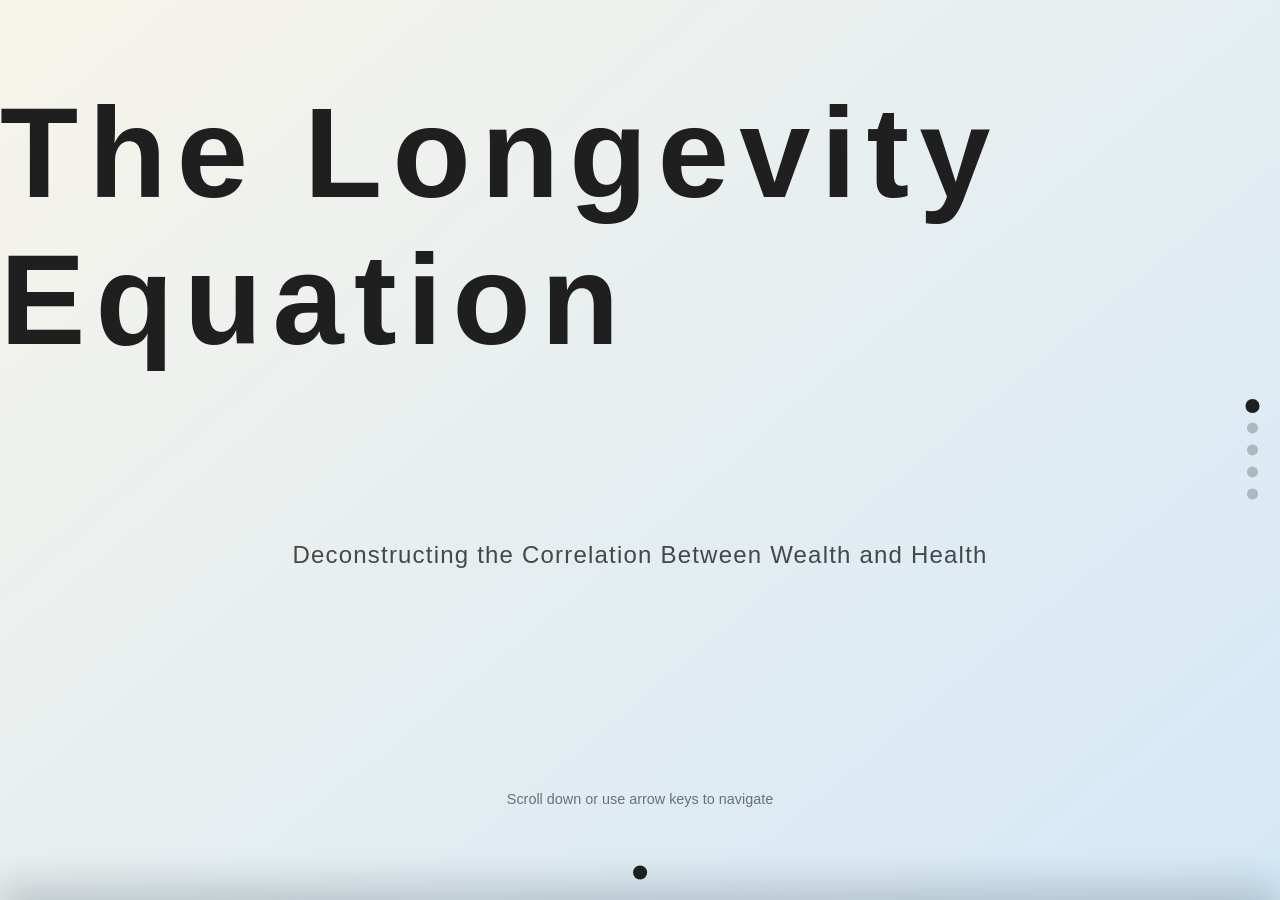
==== website/demo.html @ 6226671b "Update demo.html" ====
<!DOCTYPE html>
<html lang="en">
<head>
    <meta charset="UTF-8">
    <meta name="viewport" content="width=device-width, initial-scale=1.0">

    <title>Life Expectancy</title>
    <meta name="author" content="LIU Tingsen">

    <!-- Stylesheet -->
    <link rel="stylesheet" href="./style/main.css">
    <link rel="stylesheet" href="./style/pages/page11.css">
    <link rel="stylesheet" href="./style/pages/page21.css">
    <link rel="stylesheet" href="./style/pages/page22.css">
    <link rel="stylesheet" href="./style/pages/page31.css">
    <link rel="stylesheet" href="./style/pages/page41.css">
</head>

<body>
    <main id="viewport">
        <div id="vTrack" class="v-track">
            <section class="v-page">
                <div class="h-track">

                    <article class="h-page">
                        <h1>The Longevity Equation</h1>
                        <p style="font-size: 1.5rem; letter-spacing: 0.05em; opacity: 0.8; margin-top: 10px;">Deconstructing the Correlation Between Wealth and Health</p>
                        <p style="margin-top: 40px; opacity: 0.6; font-size: 0.9rem;">Scroll down or use arrow keys to navigate</p>
                    </article>
                    
                </div>
            </section>

            <section class="v-page">
                <div class="h-track">
                    <!-- Life Expectancy VS Gender (1 - 1) -->
                    <article class="h-page page-11">

                        <header class="page-11-header">
                            <h2>The Gender Divide</h2>
                        </header>
                        <div class="page-11-content">
                            <section id="d3-gender-chart" class="chart-placeholder" aria-label="D3 chart placeholder">
                                <p>D3 Chart Placeholder</p>
                            </section>


                            
                            <aside id="conclusion-panel-11" class="conclusion-placeholder" aria-label="Conclusion placeholder">
                                <h3 style="color: #17486a; margin-bottom: 20px;">The Biological and Social Divide</h3>
                                <p style="margin-bottom: 20px;">Globally, women live about <strong>4.8 years longer</strong> than men. But why does this happen across almost all countries, regardless of how rich or poor they are?</p>
                                <div style="padding-left: 15px; border-left: 3px solid #2c6d8e; display: flex; flex-direction: column; gap: 15px;">
                                    <p><strong>1. Biological Advantage:</strong> Scientific research shows that female hormones, like estrogen, actively protect women against heart disease, while male hormones can sometimes suppress the immune system.</p>
                                    <p><strong>2. Behavioral Factors:</strong> Statistically, men have historically engaged in more risk-taking behaviors. They have higher rates of smoking and drinking, and often work in more physically dangerous jobs.</p>
                                    <p><strong>3. Healthcare Habits:</strong> Studies consistently show that women are more proactive about their health. They tend to visit doctors earlier and more frequently for preventive care than men do.</p>
                                </div>
                                <p style="margin-top: 25px; font-weight: 500;">The takeaway? Wealth and modern medicine can increase a country's overall lifespan, but this natural gender gap remains incredibly stubborn everywhere.</p>
                            </aside>

                            
                        </div>
                    </article>
                </div>
            </section>

            <section class="v-page">
                <div class="h-track">
                    <!-- Life Expectancy VS Country (2 - 1) -->
                    <article class="h-page page-21">
                        <header class="page-21-header">
                            <h2>Global Lifespan Map</h2>
                        </header>


                        <section class="page-21-intro" aria-label="Chart description">
                            <p style="font-size: 1.1rem; font-weight: 600; color: #17486a; margin-bottom: 10px;">
                                Where you are born plays a massive role in how long you live.
                            </p>
                            <p>
                                This world map gives you a quick snapshot of global health. You can drag the timeline below to see how major events like economic booms, better medicine, or health crises, have changed life expectancy around the world since the year 2000.
                            </p>
                            <button class="page-21-nav" type="button" data-horizontal-target="1" aria-label="Go to page 2-2">
                                Scroll Right for Top 5 <span aria-hidden="true">→</span>
                            </button>
                        </section>

                        <section class="page-21-map" aria-label="World map visualization placeholder">
                            <div class="page-21-map-placeholder">
                                <p>World map placeholder</p>
                            </div>
                        </section>
                    </article>
                    <!-- Life Expectancy VS Country — Top 5 Rankings (2 - 2) -->
                    <article class="h-page page-22">
                        <header class="page-21-header">
                            <h2>Top 5 Nations in Life Expectancy Rankings</h2>
                        </header>

                

                        <section class="page-21-intro" aria-label="Chart description">
                            <p style="font-size: 1.1rem; font-weight: 600; color: #17486a; margin-bottom: 10px;">
                                Which countries are leading the way in human survival?
                            </p>
                            <p>
                                This racing bar chart shows the top 5 countries with the highest life expectancy from 2000 to 2021. Hit the <strong>Play</strong> button below to watch how the rankings shift over two decades as nations compete to improve their public health.
                            </p>
                        </section>

                        <section class="page-22-chart" aria-label="Horizontal bar chart placeholder">
                            <div class="page-22-bars" id="d3-ranking-chart">
                                <p>Horizontal bar chart placeholder</p>
                            </div>

                            <div class="page-22-controls">
                                <button class="page-22-play-btn" type="button"
                                        id="rankingPlayBtn" aria-label="Play timeline">
                                    &#9654;
                                </button>
                                <input class="page-22-timeline" type="range"
                                       id="rankingTimeline"
                                       min="2000" max="2020" value="2000" step="1"
                                       aria-label="Year timeline" />
                                <span class="page-22-year-label" id="rankingYearLabel" aria-live="polite">2000</span>
                            </div>
                        </section>
                    </article>
                </div>
            </section>

            <section class="v-page">
                <div class="h-track">
                    <!-- Special Case: High GDP, Low Life Expectancy (3 - 1) -->
                    <article class="h-page page-31">


                        <header class="page-21-header">
                            <h2>The Wealth Paradox</h2>
                        </header>
                        
                        <div class="page-31-body">
                            <div class="page-31-analysis">
                                <div class="page-31-text">
            
                                    <p class="page-31-lead" style="font-size: 1.15rem; color: #17486a; margin-bottom: 15px;">
                                        When Money Fails to Buy Time
                                    </p>
                                    <p style="margin-bottom: 12px;">
                                        We usually assume that richer countries have healthier and longer living citizens. But there are striking exceptions.
                                    </p>
            
                                    <p style="margin-bottom: 12px;">
                
                                        Take <strong>The Bahamas</strong> in 2021 as an example. It is one of the wealthiest nations in the world, with a GDP per capita over $30,000. Yet, its people only live to about 70.4 years on average. <strong>This is nearly 10 years shorter than the average lifespan of other wealthy nations.</strong> Why?
                                    </p>
                                    <p style="margin-bottom: 12px;">
                                        The answer lies in inequality and lifestyle diseases. Much of the national wealth comes from luxury tourism and offshore banking, meaning the money is not evenly shared with everyday citizens.
                                    </p>
                                    <p>
                                        Combine this wealth gap with a diet heavily reliant on imported processed foods, and you get a massive 20.4 percent mortality rate from chronic conditions like diabetes and heart disease before the age of 70.
                                    </p>
                                </div>
                                <figure class="page-31-figure" style="margin-top: 15px;">
                                    <img src="./assets/bahamas_comparison.png" alt="Life Expectancy Comparison Chart" style="width: 100%; height: auto; border-radius: 1rem; border: 1px solid rgba(23,72,106,0.1);">
                                    <figcaption style="margin-top: 0.4rem; font-size: 0.8rem; opacity: 0.6; text-align: center; font-style: italic;">A comparison of life expectancy across different income brackets in 2021</figcaption>
                                </figure>
                            </div>
                            <div class="page-31-charts">
                                <div class="page-31-chart-slot" id="d3-chart1" aria-label="GDP vs Life Expectancy scatter chart placeholder">
                                    <span class="page-31-chart-label">Chart 1</span>
                                    <p>Chart1</p>
                                </div>
                                <div class="page-31-chart-slot" id="d3-chart2" aria-label="Country comparison chart placeholder">
                                    <span class="page-31-chart-label">Chart 2</span>
                                    <p>Chart2</p>
                                </div>
                            </div>
                        </div>
                        
                       
                    </article>
                </div>
            </section>

            <section class="v-page">
                <div class="h-track">
                    <article class="h-page page-41">
                        <header class="page-21-header">
                            <h2>Final Multidimensional Health Profile</h2>
                        </header>


                        <div class="page-41-body">
                            <!-- 左侧总结文字 -->
                            <section class="page-41-summary" aria-label="Summary text area">

                                
                                <div class="page-41-summary-text">
                                    <p class="page-41-lead" style="font-size: 1.15rem; color: #17486a; margin-bottom: 15px;">
                                        Conclusion: The Full Picture of Health
                                    </p>
                                    <p style="margin-bottom: 12px;">
                                        As we've seen, measuring a country's true health is complicated. GDP alone doesn't guarantee a long life if that wealth isn't used to prevent chronic lifestyle diseases.
                                    </p>
                                    <p style="margin-bottom: 12px;">
                                        <strong>Now it's your turn to explore!</strong> Use the timeline and controls below to select a country. Check its unique "health fingerprint" across five areas: 
                                    </p>
                                    <ul style="margin-top: 10px; margin-bottom: 20px; padding-left: 25px; line-height: 1.8; font-weight: 500;">
                                        <li>Wealth (GDP per capita)</li>
                                        <li>Overall Lifespan</li>
                                        <li>Male Lifespan</li>
                                        <li>Female Lifespan</li>
                                        <li>Chronic Disease Rate (NCD)</li>
                                    </ul>
                                    <p style="margin-top: 1rem; font-style: italic; opacity: 0.7;">
                                        Scroll down to view team credits.
                                    </p>
                                </div>
                            </section> 
                            
                            <!-- 右侧雷达图 -->
                            <section class="page-41-radar" aria-label="Dynamic radar chart placeholder">
                                <div class="page-41-radar-canvas" id="d3-summary-radar">
                                    <p>Dynamic radar chart placeholder</p>
                                </div>
                                <div class="page-41-controls">
                                    <button class="page-41-play-btn" type="button" id="radarPlayBtn" aria-label="Play radar timeline">
                                        &#9654;
                                    </button>
                                    <input class="page-41-timeline" type="range"
                                        id="radarTimeline"
                                        min="2000" max="2020" value="2000" step="1"
                                        aria-label="Radar year timeline" />
                                    <span class="page-41-year-label" id="radarYearLabel" aria-live="polite">2000</span>
                                </div>
                                <p class="page-41-hint" style="font-size: 0.85rem; opacity: 0.6;">Keep scrolling to see the team info</p>
                            </section>
                        </div>


                    </article>
                </div>
            </section>
        </div>

        <footer id="teamFooter" class="team-footer" aria-label="Team credits">
            <p>LIU, Tingsen; LIN Xiaoya; WU Yiqian 倾力打造</p>
        </footer>
    </main>

    <div id="horizontalDots" class="dots horizontal-dots" aria-label="Horizontal page indicator"></div>
    <div id="verticalDots" class="dots vertical-dots" aria-label="Vertical layer indicator"></div>

    <!--导入JS脚本-->
    <script src="./scripts/scroll.js"></script>
</body>
</html>
---- website/style/main.css ----
:root {
	--bg-start: #f7f4ea;
	--bg-end: #d5e8f7;
	--text-color: #1f1f1f;
	--dot-inactive: rgba(31, 31, 31, 0.25);
	--dot-active: #1f1f1f;
	--footer-height: 10vh;
}

* {
	box-sizing: border-box;
}

html,
body {
	margin: 0;
	width: 100%;
	height: 100%;
	overflow: hidden;
	font-family: "Trebuchet MS", "Segoe UI", sans-serif;
	color: var(--text-color);
	background: linear-gradient(140deg, var(--bg-start), var(--bg-end));
}

#viewport {
	position: relative;
	width: 100vw;
	height: 100vh;
	overflow: hidden;
	/* 禁用默认触摸手势，交互由 JS 的翻页逻辑接管 */
	touch-action: none;
}

.v-track {
	width: 100%;
	height: 100%;
	transition: transform 0.56s ease;
}

.v-page {
	width: 100vw;
	height: 100vh;
	overflow: hidden;
}

.h-track {
	display: flex;
	width: 100%;
	height: 100%;
	transition: transform 0.56s ease;
}

.h-page {
	flex: 0 0 100vw;
	width: 100vw;
	height: 100vh;
	display: grid;
	place-items: center;
}

h1 {
	margin: 0;
	font-size: clamp(3rem, 10vw, 8rem);
	letter-spacing: 0.08em;
	font-weight: 700;
}

.dots {
	position: fixed;
	z-index: 10;
	display: flex;
	gap: 0.7rem;
}

.horizontal-dots {
	left: 50%;
	bottom: 1.4rem;
	transform: translateX(-50%);
}

body.footer-revealed .horizontal-dots {
	display: none;
}

.vertical-dots {
	right: 1.4rem;
	top: 50%;
	transform: translateY(-50%);
	flex-direction: column;
}

.dot {
	position: relative;
	display: inline-block;
	width: 0.68rem;
	height: 0.68rem;
	border-radius: 50%;
	background: var(--dot-inactive);
	cursor: pointer;
	transition: transform 0.28s ease, background-color 0.28s ease;
}

.dot.active {
	transform: scale(1.28);
	background: var(--dot-active);
}


/*
   旧逻辑：active 时显示 label
   .dot.active::after {
	content: attr(data-label);
	position: absolute;
	padding: 0.2rem 0.4rem;
	border-radius: 0.35rem;
	font-size: 0.78rem;
	line-height: 1;
	white-space: nowrap;
	background: rgba(255, 255, 255, 0.88);
	color: var(--text-color);
	transition: transform 0.2s ease;
	pointer-events: none;
   }
*/

/* 新逻辑：仅鼠标悬停到 dot 时显示 label */
.dot:hover::after {
	/* active dot 旁的页面信息标签，文本来自 data-label */
	content: attr(data-label);
	position: absolute;
	padding: 0.2rem 0.4rem;
	border-radius: 0.35rem;
	font-size: 0.78rem;
	line-height: 1;
	white-space: nowrap;
	background: rgba(255, 255, 255, 0.88);
	color: var(--text-color);
	transition: transform 0.2s ease;
	pointer-events: none;
}

.dot.active {
	animation: dot-pulse 0.22s ease;
}

/*
   旧逻辑：active 的纵向 dot 显示位置
   .vertical-dots .dot.active::after {
	top: 50%;
	right: calc(100% + 5px);
	left: auto;
	transform: translateY(-50%);
   }
*/

/* 右侧竖直 dot：标签固定显示在 dot 左侧 */
.vertical-dots .dot:hover::after {
	top: 50%;
	right: calc(100% + 5px);
	left: auto;
	transform: translateY(-50%);
}

/*
   旧逻辑：active 的横向 dot 显示位置
   .horizontal-dots .dot.active::after {
	top: auto;
	bottom: calc(100% + 5px);
	left: 50%;
	transform: translateX(-50%);
   }
*/

/* 底部水平 dot：标签固定显示在 dot 上方 */
.horizontal-dots .dot:hover::after {
	top: auto;
	bottom: calc(100% + 5px);
	left: 50%;
	transform: translateX(-50%);
}

/* 当 scroll.js 中标记为不显示标签时，仅显示 dot，不渲染文本标签 */
.dot:hover[data-hide-label="true"]::after {
	content: none;
}

@keyframes dot-pulse {
	0% {
		transform: scale(1);
	}

	100% {
		transform: scale(1.28);
	}
}

@media (max-width: 768px) {
	.vertical-dots {
		right: 0.9rem;
	}

	.horizontal-dots {
		bottom: 1rem;
	}

	.dot:hover::after {
		font-size: 0.72rem;
	}
}
---- website/style/pages/page11.css ----
.page-11 {
	display: flex;
	flex-direction: column;
	justify-content: flex-start;
	align-items: stretch;
	padding: clamp(1.2rem, 3vw, 2.2rem);
	gap: 1rem;
}

.page-11-header h2 {
	margin: 0;
	font-size: clamp(1.4rem, 3vw, 2.2rem);
	letter-spacing: 0.02em;
}

.page-11-content {
	flex: 1;
	min-height: 0;
	display: grid;
	grid-template-columns: 1fr 1fr;
	gap: clamp(0.8rem, 2vw, 1.2rem);
}

.chart-placeholder,
.conclusion-placeholder {
	background: rgba(255, 255, 255, 0.56);
	border: 1px dashed rgba(31, 31, 31, 0.28);
	border-radius: 0.7rem;
	padding: 1rem;
	height: 95%;
}

.chart-placeholder {
	display: grid;
	place-items: center;
}

.chart-placeholder p {
	margin: 0;
	font-size: 1rem;
	letter-spacing: 0.04em;
	opacity: 0.8;
}

.conclusion-placeholder h3 {
	margin: 0 0 0.8rem;
	font-size: 1.15rem;
}

.conclusion-placeholder p {
	margin: 0;
	line-height: 1.6;
	opacity: 0.88;
}

@media (max-width: 768px) {
	.page-11-content {
		grid-template-columns: 1fr;
	}
}
---- website/style/pages/page21.css ----
.page-21 {
	position: relative;
	display: flex;
	flex-direction: column;
	justify-content: flex-start;
	align-items: flex-start;
	padding: clamp(1.4rem, 3vw, 2.4rem) clamp(1.4rem, 3vw, 2.4rem) clamp(3.6rem, 7vh, 5.4rem);
	gap: 1rem;
}

.page-21-header h2 {
	margin: 0;
	font-size: clamp(1.4rem, 3vw, 2.2rem);
	letter-spacing: 0.02em;
}

.page-21-intro {
	width: min(75rem, 100%);
	padding: 1rem 1.1rem;
	border-radius: 1rem;
	background: rgba(255, 252, 246, 0.72);
	border: 1px solid rgba(31, 31, 31, 0.14);
	box-shadow: 0 18px 45px rgba(31, 31, 31, 0.08);
	backdrop-filter: blur(8px);
}

.page-21-intro p {
	margin: 0;
	font-size: 1rem;
	line-height: 1.65;
	opacity: 0.9;
}

.page-21-nav {
	margin-top: 0.9rem;
	display: inline-flex;
	align-items: center;
	gap: 0.6rem;
	padding: 0.72rem 1rem;
	border: 0;
	border-radius: 999px;
	background: linear-gradient(135deg, #17486a, #2c6d8e);
	color: #f7f4ea;
	font: inherit;
	font-size: 0.95rem;
	letter-spacing: 0.03em;
	cursor: pointer;
	transition: transform 0.22s ease, box-shadow 0.22s ease, background-position 0.22s ease;
	box-shadow: 0 12px 24px rgba(23, 72, 106, 0.22);
}

.page-21-nav span {
	font-size: 1.08rem;
	transition: transform 0.22s ease;
}

.page-21-nav:hover,
.page-21-nav:focus-visible {
	transform: translateY(-2px);
	box-shadow: 0 18px 30px rgba(23, 72, 106, 0.28);
	outline: none;
}

.page-21-nav:hover span,
.page-21-nav:focus-visible span {
	transform: translateX(4px);
}

.page-21-map {
	flex: 1;
	width: 100%;
	min-height: 0;
	margin-top: 0.4rem;
	padding: clamp(1rem, 2vw, 1.4rem);
	border-radius: 1.4rem;
	background:
		linear-gradient(160deg, rgba(255, 255, 255, 0.82), rgba(230, 240, 245, 0.64)),
		radial-gradient(circle at top left, rgba(44, 109, 142, 0.12), transparent 48%);
	border: 1px solid rgba(23, 72, 106, 0.12);
	box-shadow: inset 0 1px 0 rgba(255, 255, 255, 0.68), 0 24px 56px rgba(31, 31, 31, 0.08);
	display: grid;
	place-items: center;
}

.page-21-map-placeholder {
	width: min(100%, 78rem);
	height: 100%;
	min-height: 24rem;
	border-radius: 1rem;
	border: 1.5px dashed rgba(23, 72, 106, 0.28);
	background:
		linear-gradient(180deg, rgba(255, 255, 255, 0.38), rgba(215, 229, 236, 0.28)),
		repeating-linear-gradient(
			90deg,
			rgba(23, 72, 106, 0.05) 0,
			rgba(23, 72, 106, 0.05) 1px,
			transparent 1px,
			transparent 36px
		);
	display: grid;
	place-items: center;
	padding: 1.5rem;
}

.page-21-map-placeholder p {
	margin: 0;
	text-align: center;
	font-size: clamp(1rem, 1.6vw, 1.15rem);
	line-height: 1.7;
	opacity: 0.78;
}

@media (max-width: 768px) {
	.page-21 {
		padding-bottom: clamp(4.2rem, 10vh, 6rem);
	}

	.page-21-intro {
		width: 100%;
	}

	.page-21-nav {
		width: 100%;
		justify-content: center;
	}

	.page-21-map-placeholder {
		min-height: 18rem;
	}
}
---- website/style/pages/page22.css ----
/* =========================================================
   2-2 页：Top 5 Countries — Life Expectancy Rankings
   header / intro 复用 page21.css 中的 .page-21-header / .page-21-intro
   ========================================================= */

.page-22 {
	position: relative;
	display: flex;
	flex-direction: column;
	justify-content: flex-start;
	align-items: flex-start;
	/* 底部留空给后续页脚信息 */
	padding: clamp(1.4rem, 3vw, 2.4rem) clamp(1.4rem, 3vw, 2.4rem) clamp(3.6rem, 7vh, 5.4rem);
	gap: 1rem;
}

/* 柱状图卡片容器：占据剩余高度，内部纵向排列图区 + 控制条 */
.page-22-chart {
	flex: 1;
	width: 100%;
	min-height: 0;
	display: flex;
	flex-direction: column;
	gap: 0.9rem;
	margin-top: 0.4rem;
	padding: clamp(1rem, 2vw, 1.4rem);
	border-radius: 1.4rem;
	background:
		linear-gradient(160deg, rgba(255, 255, 255, 0.82), rgba(230, 240, 245, 0.64)),
		radial-gradient(circle at top left, rgba(44, 109, 142, 0.12), transparent 48%);
	border: 1px solid rgba(23, 72, 106, 0.12);
	box-shadow: inset 0 1px 0 rgba(255, 255, 255, 0.68), 0 24px 56px rgba(31, 31, 31, 0.08);
}

/* 柱状图占位区：弹性占满卡片剩余高度 */
.page-22-bars {
	flex: 1;
	min-height: 0;
	border-radius: 1rem;
	border: 1.5px dashed rgba(23, 72, 106, 0.28);
	background:
		linear-gradient(180deg, rgba(255, 255, 255, 0.38), rgba(215, 229, 236, 0.28)),
		repeating-linear-gradient(
			180deg,
			rgba(23, 72, 106, 0.05) 0,
			rgba(23, 72, 106, 0.05) 1px,
			transparent 1px,
			transparent 32px
		);
	display: grid;
	place-items: center;
	padding: 1.5rem;
}

.page-22-bars p {
	margin: 0;
	text-align: center;
	font-size: clamp(1rem, 1.6vw, 1.15rem);
	line-height: 1.7;
	opacity: 0.78;
}

/* 时间轴控制条：播放键 + 滑块 + 年份标签 */
.page-22-controls {
	flex-shrink: 0;
	display: flex;
	align-items: center;
	gap: 0.9rem;
	padding: 0.62rem 0.9rem;
	border-radius: 0.9rem;
	background: rgba(255, 255, 255, 0.6);
	border: 1px solid rgba(23, 72, 106, 0.1);
	box-shadow: 0 4px 14px rgba(23, 72, 106, 0.07);
	backdrop-filter: blur(6px);
}

/* 播放按钮 */
.page-22-play-btn {
	flex-shrink: 0;
	width: 2.2rem;
	height: 2.2rem;
	border: 0;
	border-radius: 50%;
	background: linear-gradient(135deg, #17486a, #2c6d8e);
	color: #f7f4ea;
	font-size: 0.82rem;
	cursor: pointer;
	display: grid;
	place-items: center;
	transition: transform 0.2s ease, box-shadow 0.2s ease;
	box-shadow: 0 6px 16px rgba(23, 72, 106, 0.28);
}

.page-22-play-btn:hover,
.page-22-play-btn:focus-visible {
	transform: scale(1.1);
	box-shadow: 0 10px 22px rgba(23, 72, 106, 0.34);
	outline: none;
}

/* 时间轴滑块 */
.page-22-timeline {
	flex: 1;
	-webkit-appearance: none;
	appearance: none;
	height: 4px;
	border-radius: 2px;
	background: linear-gradient(
		to right,
		#2c6d8e 0%,
		#2c6d8e calc((var(--pct, 0) * 1%)),
		rgba(23, 72, 106, 0.2) calc((var(--pct, 0) * 1%))
	);
	cursor: pointer;
	outline: none;
}

.page-22-timeline::-webkit-slider-thumb {
	-webkit-appearance: none;
	width: 1.05rem;
	height: 1.05rem;
	border-radius: 50%;
	background: #17486a;
	box-shadow: 0 2px 8px rgba(23, 72, 106, 0.38);
	transition: transform 0.18s ease;
	cursor: grab;
}

.page-22-timeline::-webkit-slider-thumb:hover {
	transform: scale(1.22);
}

.page-22-timeline::-moz-range-thumb {
	width: 1.05rem;
	height: 1.05rem;
	border: 0;
	border-radius: 50%;
	background: #17486a;
	box-shadow: 0 2px 8px rgba(23, 72, 106, 0.38);
	transition: transform 0.18s ease;
	cursor: grab;
}

.page-22-timeline::-moz-range-progress {
	background: #2c6d8e;
	border-radius: 2px;
}

/* 年份标签 */
.page-22-year-label {
	flex-shrink: 0;
	min-width: 2.8rem;
	text-align: right;
	font-size: 0.9rem;
	font-weight: 700;
	letter-spacing: 0.06em;
	color: #17486a;
}

/* 用 JS 驱动滑块填充进度（可动态写入 CSS 变量） */
#rankingTimeline {
	--pct: 0;
}

@media (max-width: 768px) {
	.page-22 {
		padding-bottom: clamp(4.2rem, 10vh, 6rem);
	}
}
---- website/style/pages/page31.css ----
/* =========================================================
   3-1 页：Special Case — High GDP, Low Life Expectancy
   header 复用 .page-21-header（见 page21.css）
   ========================================================= */

.page-31 {
	position: relative;
	display: flex;
	flex-direction: column;
	align-items: flex-start;
	/* 底部留出空间备用 */
	padding: clamp(1.4rem, 3vw, 2.4rem) clamp(1.4rem, 3vw, 2.4rem) clamp(3.6rem, 7vh, 5.4rem);
	gap: 1rem;
}

/* 左右双栏：左侧文字区稍宽 */
.page-31-body {
	flex: 1;
	min-height: 0;
	width: 100%;
	display: grid;
	grid-template-columns: 55fr 45fr;
	gap: clamp(0.9rem, 2vw, 1.4rem);
}

/* ── 左栏：文字 + 图片 ── */
.page-31-analysis {
	display: flex;
	flex-direction: column;
	gap: 0.9rem;
	min-height: 0;
}

/* 可内部滚动的文字卡片 */
.page-31-text {
	flex: 1;
	min-height: 0;
	overflow-y: auto;
	padding: 1rem 1.1rem;
	border-radius: 1rem;
	background: rgba(255, 252, 246, 0.72);
	border: 1px solid rgba(31, 31, 31, 0.14);
	box-shadow: 0 18px 45px rgba(31, 31, 31, 0.08);
	backdrop-filter: blur(8px);
	scrollbar-width: thin;
	scrollbar-color: rgba(23, 72, 106, 0.28) transparent;
}

.page-31-text::-webkit-scrollbar {
	width: 4px;
}

.page-31-text::-webkit-scrollbar-thumb {
	background: rgba(23, 72, 106, 0.28);
	border-radius: 2px;
}

/* 第一段加粗引导语 */
.page-31-lead {
	margin: 0 0 0.9rem;
	font-size: clamp(0.98rem, 1.3vw, 1.08rem);
	font-weight: 600;
	line-height: 1.55;
	color: #17486a;
}

.page-31-text p {
	margin: 0 0 0.75rem;
	font-size: clamp(0.88rem, 1.15vw, 0.98rem);
	line-height: 1.72;
	opacity: 0.88;
}

.page-31-text p:last-child {
	margin-bottom: 0;
}

/* 图片插入区（可选，後续替換为真实圖片） */
.page-31-figure {
	flex-shrink: 0;
	margin: 0;
}

.page-31-image-slot {
	height: clamp(8rem, 17vh, 11rem);
	border-radius: 1rem;
	border: 1.5px dashed rgba(31, 31, 31, 0.2);
	background: rgba(255, 255, 255, 0.52);
	display: grid;
	place-items: center;
	color: var(--text-color);
	font-size: 0.9rem;
	opacity: 0.7;
}

.page-31-figure figcaption {
	margin-top: 0.4rem;
	font-size: 0.8rem;
	opacity: 0.58;
	text-align: center;
	font-style: italic;
}

/* ── 右栏：两张图表上下堆叠 ── */
.page-31-charts {
	display: flex;
	flex-direction: column;
	gap: clamp(0.8rem, 1.5vh, 1.1rem);
	min-height: 0;
}

.page-31-chart-slot {
	flex: 1;
	min-height: 0;
	border-radius: 1.2rem;
	background:
		linear-gradient(160deg, rgba(255, 255, 255, 0.82), rgba(230, 240, 245, 0.64)),
		radial-gradient(circle at top left, rgba(44, 109, 142, 0.1), transparent 52%);
	border: 1px solid rgba(23, 72, 106, 0.12);
	box-shadow: inset 0 1px 0 rgba(255, 255, 255, 0.68), 0 14px 32px rgba(31, 31, 31, 0.07);
	display: grid;
	place-items: center;
	padding: 1rem;
	position: relative;
}

.page-31-chart-slot p {
	margin: 0;
	font-size: clamp(0.9rem, 1.3vw, 1rem);
	opacity: 0.72;
	text-align: center;
	line-height: 1.65;
}

/* 图表标签（右上角小标） */
.page-31-chart-label {
	position: absolute;
	top: 0.62rem;
	left: 0.9rem;
	font-size: 0.76rem;
	letter-spacing: 0.06em;
	text-transform: uppercase;
	opacity: 0.52;
	font-weight: 600;
}

@media (max-width: 900px) {
	.page-31-body {
		grid-template-columns: 1fr;
	}

	.page-31-charts {
		flex-direction: row;
	}

	.page-31-figure {
		display: none;
	}
}

@media (max-width: 768px) {
	.page-31 {
		padding-bottom: clamp(4.2rem, 10vh, 6rem);
	}

	.page-31-charts {
		flex-direction: column;
	}
}
---- website/style/pages/page41.css ----
.page-41 {
	position: relative;
	display: flex;
	flex-direction: column;
	align-items: flex-start;
	padding: clamp(1.4rem, 3vw, 2.4rem) clamp(1.4rem, 3vw, 2.4rem) clamp(3.6rem, 7vh, 5.4rem);
	gap: 1rem;
}

.page-41-body {
	flex: 1;
	min-height: 0;
	width: 100%;
	display: grid;
	grid-template-columns: 52fr 48fr;
	gap: clamp(0.9rem, 2vw, 1.3rem);
}

/* 左侧：大段总结文字（可内部滚动） */
.page-41-summary {
	min-height: 0;
	display: flex;
	flex-direction: column;
}

.page-41-summary-text {
	flex: 1;
	min-height: 0;
	overflow-y: auto;
	padding: 1rem 1.1rem;
	border-radius: 1rem;
	background: rgba(255, 252, 246, 0.72);
	border: 1px solid rgba(31, 31, 31, 0.14);
	box-shadow: 0 18px 45px rgba(31, 31, 31, 0.08);
	backdrop-filter: blur(8px);
	scrollbar-width: thin;
	scrollbar-color: rgba(23, 72, 106, 0.28) transparent;
}

.page-41-summary-text::-webkit-scrollbar {
	width: 4px;
}

.page-41-summary-text::-webkit-scrollbar-thumb {
	background: rgba(23, 72, 106, 0.28);
	border-radius: 2px;
}

.page-41-lead {
	margin: 0 0 0.9rem;
	font-size: clamp(0.98rem, 1.3vw, 1.08rem);
	font-weight: 600;
	line-height: 1.58;
	color: #17486a;
}

.page-41-summary-text p {
	margin: 0 0 0.75rem;
	font-size: clamp(0.88rem, 1.15vw, 0.98rem);
	line-height: 1.72;
	opacity: 0.88;
}

.page-41-summary-text p:last-child {
	margin-bottom: 0;
}

/* 右侧：雷达图 + 时间轴控制 */
.page-41-radar {
	min-height: 0;
	display: flex;
	flex-direction: column;
	gap: 0.9rem;
	padding: clamp(1rem, 2vw, 1.3rem);
	border-radius: 1.3rem;
	background:
		linear-gradient(160deg, rgba(255, 255, 255, 0.82), rgba(230, 240, 245, 0.64)),
		radial-gradient(circle at top left, rgba(44, 109, 142, 0.12), transparent 48%);
	border: 1px solid rgba(23, 72, 106, 0.12);
	box-shadow: inset 0 1px 0 rgba(255, 255, 255, 0.68), 0 24px 56px rgba(31, 31, 31, 0.08);
}

.page-41-radar-canvas {
	flex: 1;
	min-height: 0;
	border-radius: 1rem;
	border: 1.5px dashed rgba(23, 72, 106, 0.28);
	background:
		radial-gradient(circle at center, rgba(255, 255, 255, 0.5), rgba(215, 229, 236, 0.28)),
		repeating-radial-gradient(
			circle at center,
			rgba(23, 72, 106, 0.08) 0,
			rgba(23, 72, 106, 0.08) 1px,
			transparent 1px,
			transparent 22px
		);
	display: grid;
	place-items: center;
	padding: 1.2rem;
}

.page-41-radar-canvas p {
	margin: 0;
	text-align: center;
	font-size: clamp(0.95rem, 1.5vw, 1.08rem);
	line-height: 1.65;
	opacity: 0.76;
}

.page-41-controls {
	flex-shrink: 0;
	display: flex;
	align-items: center;
	gap: 0.9rem;
	padding: 0.62rem 0.9rem;
	border-radius: 0.9rem;
	background: rgba(255, 255, 255, 0.6);
	border: 1px solid rgba(23, 72, 106, 0.1);
	box-shadow: 0 4px 14px rgba(23, 72, 106, 0.07);
	backdrop-filter: blur(6px);
}

.page-41-play-btn {
	flex-shrink: 0;
	width: 2.2rem;
	height: 2.2rem;
	border: 0;
	border-radius: 50%;
	background: linear-gradient(135deg, #17486a, #2c6d8e);
	color: #f7f4ea;
	font-size: 0.82rem;
	cursor: pointer;
	display: grid;
	place-items: center;
	transition: transform 0.2s ease, box-shadow 0.2s ease;
	box-shadow: 0 6px 16px rgba(23, 72, 106, 0.28);
}

.page-41-play-btn:hover,
.page-41-play-btn:focus-visible {
	transform: scale(1.1);
	box-shadow: 0 10px 22px rgba(23, 72, 106, 0.34);
	outline: none;
}

.page-41-timeline {
	flex: 1;
	-webkit-appearance: none;
	appearance: none;
	height: 4px;
	border-radius: 2px;
	background: linear-gradient(
		to right,
		#2c6d8e 0%,
		#2c6d8e calc((var(--pct, 0) * 1%)),
		rgba(23, 72, 106, 0.2) calc((var(--pct, 0) * 1%))
	);
	cursor: pointer;
	outline: none;
}

.page-41-timeline::-webkit-slider-thumb {
	-webkit-appearance: none;
	width: 1.05rem;
	height: 1.05rem;
	border-radius: 50%;
	background: #17486a;
	box-shadow: 0 2px 8px rgba(23, 72, 106, 0.38);
	transition: transform 0.18s ease;
	cursor: grab;
}

.page-41-timeline::-webkit-slider-thumb:hover {
	transform: scale(1.22);
}

.page-41-timeline::-moz-range-thumb {
	width: 1.05rem;
	height: 1.05rem;
	border: 0;
	border-radius: 50%;
	background: #17486a;
	box-shadow: 0 2px 8px rgba(23, 72, 106, 0.38);
	transition: transform 0.18s ease;
	cursor: grab;
}

.page-41-timeline::-moz-range-progress {
	background: #2c6d8e;
	border-radius: 2px;
}

.page-41-year-label {
	flex-shrink: 0;
	min-width: 2.8rem;
	text-align: right;
	font-size: 0.9rem;
	font-weight: 700;
	letter-spacing: 0.06em;
	color: #17486a;
}

#radarTimeline {
	--pct: 0;
}

.page-41-hint {
	margin: 0;
	font-size: clamp(0.88rem, 1.1vw, 0.96rem);
	letter-spacing: 0.03em;
	opacity: 0.72;
	text-align: center;
}

.team-footer {
	position: absolute;
	left: 0;
	right: 0;
	bottom: 0;
	height: var(--footer-height);
	display: grid;
	place-items: center;
	padding: 0.8rem 1.2rem;
	background:
		linear-gradient(180deg, rgba(19, 51, 74, 0.92), rgba(11, 28, 41, 0.98)),
		radial-gradient(circle at top, rgba(255, 255, 255, 0.12), transparent 55%);
	color: #f5f1e8;
	transform: translateY(100%);
	transition: transform 0.56s ease;
	border-top: 1px solid rgba(255, 255, 255, 0.18);
	box-shadow: 0 -16px 36px rgba(11, 28, 41, 0.18);
	z-index: 3;
}

.team-footer.revealed {
	transform: translateY(0);
}

.team-footer p {
	margin: 0;
	font-size: clamp(0.9rem, 1.6vw, 1.05rem);
	letter-spacing: 0.08em;
	text-align: center;
}

@media (max-width: 980px) {
	.page-41-body {
		grid-template-columns: 1fr;
	}
}

@media (max-width: 768px) {
	.page-41 {
		padding-bottom: clamp(4.2rem, 10vh, 6rem);
	}
}
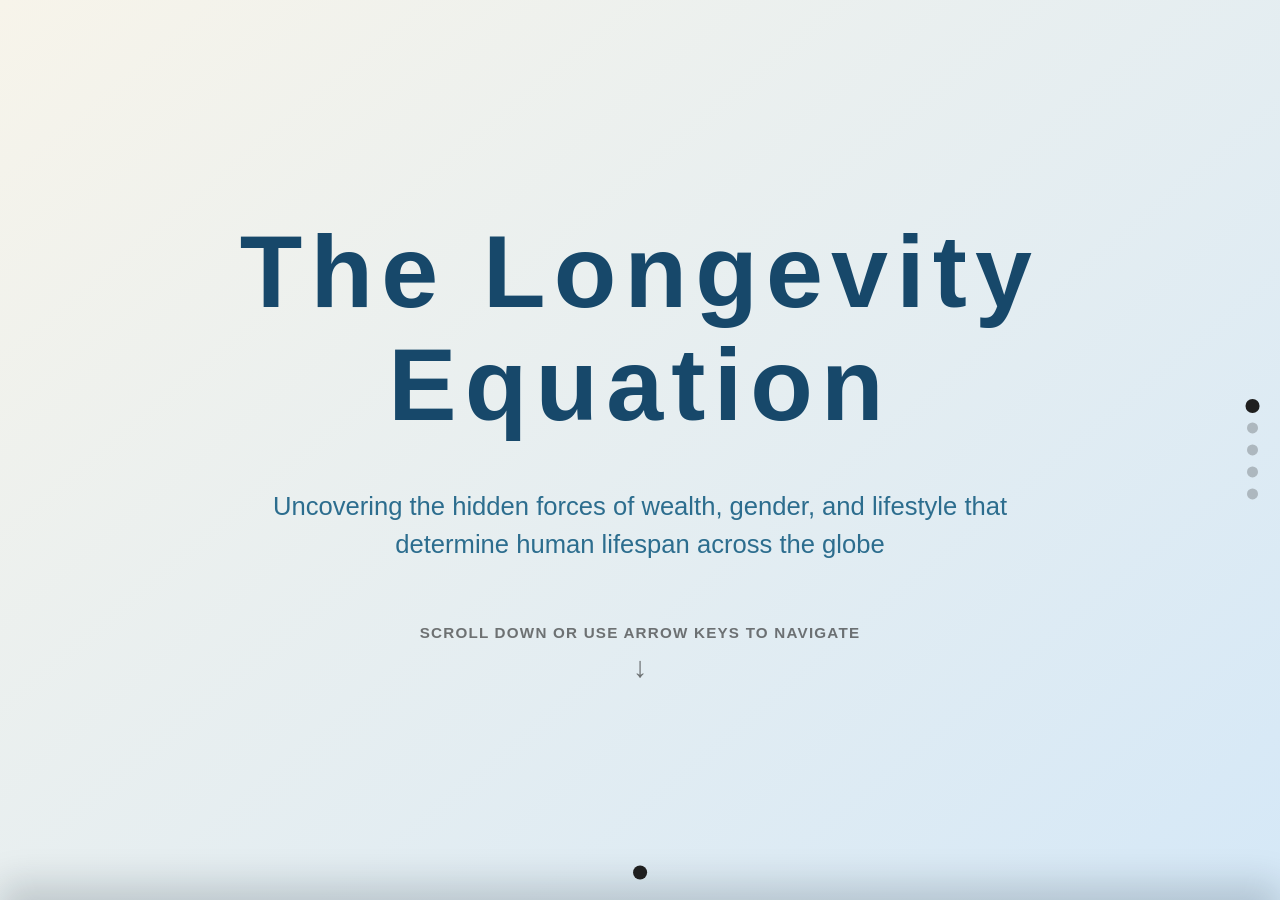
==== commit e4a996ee: "Update demo.html" ====
--- a/website/demo.html
+++ b/website/demo.html
@@ -22,10 +22,20 @@
             <section class="v-page">
                 <div class="h-track">
 
-                    <article class="h-page">
-                        <h1>The Longevity Equation</h1>
-                        <p style="font-size: 1.5rem; letter-spacing: 0.05em; opacity: 0.8; margin-top: 10px;">Deconstructing the Correlation Between Wealth and Health</p>
-                        <p style="margin-top: 40px; opacity: 0.6; font-size: 0.9rem;">Scroll down or use arrow keys to navigate</p>
+
+                    <article class="h-page" style="display: flex; flex-direction: column; justify-content: center; align-items: center; text-align: center; padding: 2rem;">
+                        <h1 style="font-size: clamp(3.5rem, 8vw, 6.5rem); font-weight: 800; color: #17486a; line-height: 1.1; margin-bottom: 20px;">
+                            The Longevity Equation
+                        </h1>
+                        <p style="font-size: clamp(1.2rem, 2vw, 1.6rem); color: #2c6d8e; font-weight: 500; max-width: 800px; margin-bottom: 60px; line-height: 1.5;">
+                            Uncovering the hidden forces of wealth, gender, and lifestyle that determine human lifespan across the globe
+                        </p>
+                        <div style="display: flex; flex-direction: column; align-items: center; opacity: 0.6;">
+                            <p style="font-size: 0.95rem; font-weight: 600; letter-spacing: 0.08em; text-transform: uppercase; margin: 0;">
+                                Scroll down or use arrow keys to navigate
+                            </p>
+                            <span style="font-size: 1.8rem; margin-top: 10px;">↓</span>
+                        </div>
                     </article>
                     
                 </div>
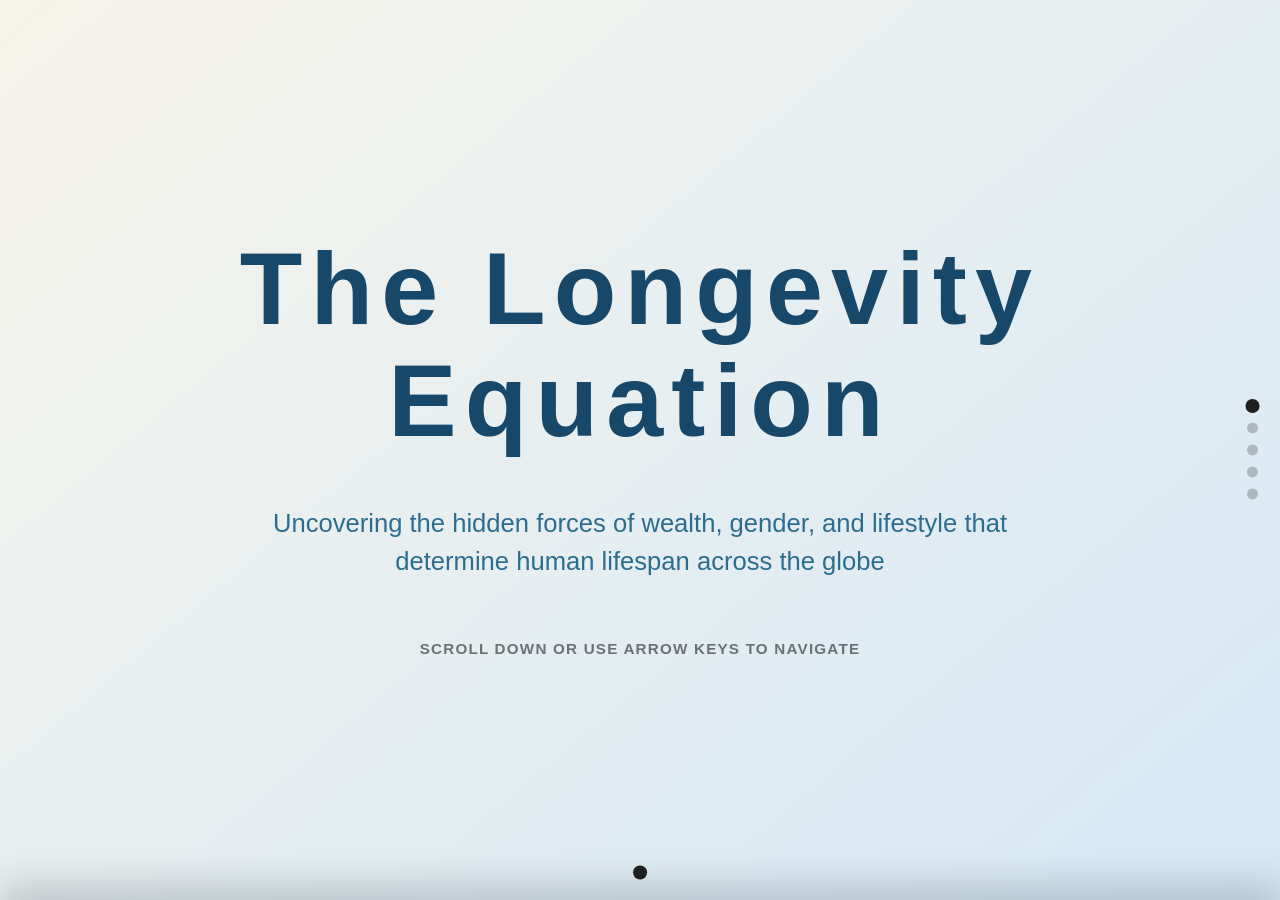
==== commit c304c457: "Update demo.html" ====
--- a/website/demo.html
+++ b/website/demo.html
@@ -34,7 +34,7 @@
                             <p style="font-size: 0.95rem; font-weight: 600; letter-spacing: 0.08em; text-transform: uppercase; margin: 0;">
                                 Scroll down or use arrow keys to navigate
                             </p>
-                            <span style="font-size: 1.8rem; margin-top: 10px;">↓</span>
+                            <span style="font-size: 1.8rem; margin-top: 10px;"></span>
                         </div>
                     </article>
                     
@@ -149,32 +149,37 @@
                         </header>
                         
                         <div class="page-31-body">
-                            <div class="page-31-analysis">
-                                <div class="page-31-text">
-            
-                                    <p class="page-31-lead" style="font-size: 1.15rem; color: #17486a; margin-bottom: 15px;">
+
+
+                            <div class="page-31-analysis" style="display: flex; flex-direction: column; height: 100%; gap: 1.5rem;">
+                                <div class="page-31-text" style="flex: 3; overflow-y: auto; display: flex; flex-direction: column; justify-content: flex-start; padding-right: 10px;">
+        
+                                    <p class="page-31-lead" style="font-size: 1.15rem; color: #17486a; margin-bottom: 15px; font-weight: bold;">
                                         When Money Fails to Buy Time
                                     </p>
                                     <p style="margin-bottom: 12px;">
                                         We usually assume that richer countries have healthier and longer living citizens. But there are striking exceptions.
                                     </p>
-            
-                                    <p style="margin-bottom: 12px;">
-                
-                                        Take <strong>The Bahamas</strong> in 2021 as an example. It is one of the wealthiest nations in the world, with a GDP per capita over $30,000. Yet, its people only live to about 70.4 years on average. <strong>This is nearly 10 years shorter than the average lifespan of other wealthy nations.</strong> Why?
-                                    </p>
-                                    <p style="margin-bottom: 12px;">
-                                        The answer lies in inequality and lifestyle diseases. Much of the national wealth comes from luxury tourism and offshore banking, meaning the money is not evenly shared with everyday citizens.
+                                    <p style="margin-bottom: 12px;">
+                                        Take <strong>The Bahamas</strong> in 2021 as an example. It is one of the wealthiest nations in the world with a GDP per capita over $30,000. Yet its people only live to about 70.4 years on average. <strong>This is more than 10 years shorter than the average lifespan of other wealthy nations.</strong> Why?
+                                    </p>
+                                    <p style="margin-bottom: 12px;">
+                                        The answer lies in inequality and lifestyle diseases. Much of the national wealth comes from luxury tourism and offshore banking meaning the money is not evenly shared with everyday citizens.
                                     </p>
                                     <p>
-                                        Combine this wealth gap with a diet heavily reliant on imported processed foods, and you get a massive 20.4 percent mortality rate from chronic conditions like diabetes and heart disease before the age of 70.
-                                    </p>
-                                </div>
-                                <figure class="page-31-figure" style="margin-top: 15px;">
-                                    <img src="./assets/bahamas_comparison.png" alt="Life Expectancy Comparison Chart" style="width: 100%; height: auto; border-radius: 1rem; border: 1px solid rgba(23,72,106,0.1);">
-                                    <figcaption style="margin-top: 0.4rem; font-size: 0.8rem; opacity: 0.6; text-align: center; font-style: italic;">A comparison of life expectancy across different income brackets in 2021</figcaption>
+                                        Combine this wealth gap with a diet heavily reliant on imported processed foods and you get a massive 20.4 percent mortality rate from chronic conditions like diabetes and heart disease before the age of 70.
+                                    </p>
+                                </div>
+                                
+                                <figure class="page-31-figure" style="flex: 2; margin: 0; display: flex; flex-direction: column; align-items: center; justify-content: center; min-height: 0;">
+                                    <img src="../assets/bahamas_comparison.png" alt="Life Expectancy Comparison Chart" style="max-height: 100%; width: auto; max-width: 100%; border-radius: 1rem; object-fit: contain; border: 1px solid rgba(23,72,106,0.1); box-shadow: 0 4px 12px rgba(0,0,0,0.06);">
+                                    <figcaption style="margin-top: 0.6rem; font-size: 0.85rem; opacity: 0.7; font-style: italic; text-align: center;">
+                                        Life expectancy comparison across different income brackets in 2021
+                                    </figcaption>
                                 </figure>
                             </div>
+                            
+                            
                             <div class="page-31-charts">
                                 <div class="page-31-chart-slot" id="d3-chart1" aria-label="GDP vs Life Expectancy scatter chart placeholder">
                                     <span class="page-31-chart-label">Chart 1</span>
